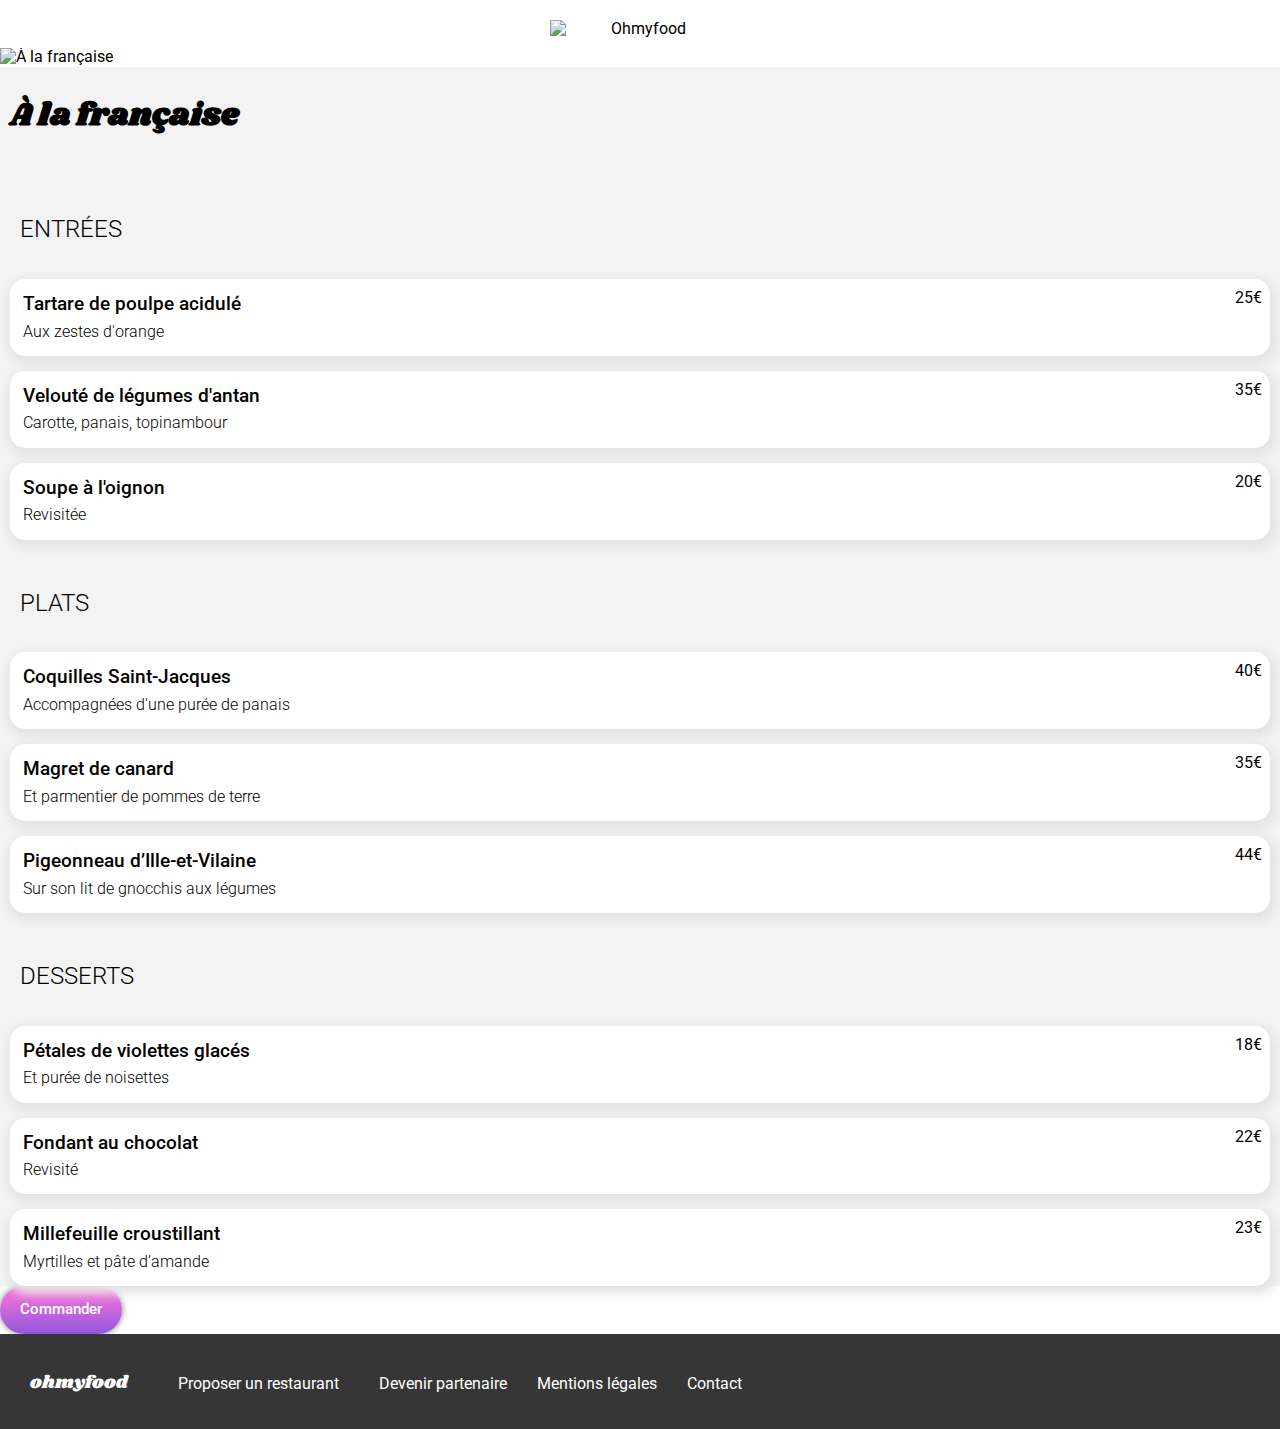
==== a-la-francaise.html @ bb3d20af "modification des coeurs pour les cards restaurants" ====
<!DOCTYPE html>
<html lang="fr">
<head>
    <meta charset="utf-8">
    <meta name="viewport" content="width=device-width, initial-scale=1.0">
    <link rel="stylesheet" type="text/css" href="styles/style.css">
    <link rel="stylesheet" type="text/css" href="styles/normalize.css">
    <link rel="stylesheet" href="https://cdn.jsdelivr.net/npm/@fortawesome/fontawesome-free@6.1.2/css/fontawesome.min.css" integrity="sha384-X8QTME3FCg1DLb58++lPvsjbQoCT9bp3MsUU3grbIny/3ZwUJkRNO8NPW6zqzuW9" crossorigin="anonymous">
    <script src="https://kit.fontawesome.com/c74c29e20b.js" crossorigin="anonymous"></script>
    <link rel="preconnect" href="https://fonts.googleapis.com">
    <link rel="preconnect" href="https://fonts.gstatic.com" crossorigin>
    <link href="https://fonts.googleapis.com/css2?family=Roboto:wght@100;300;400;500;700;900&display=swap" rel="stylesheet">
    <link rel="preconnect" href="https://fonts.googleapis.com">
    <link rel="preconnect" href="https://fonts.gstatic.com" crossorigin>
    <link href="https://fonts.googleapis.com/css2?family=Shrikhand&display=swap" rel="stylesheet">
    <title>À la française</title>
</head>

<body> 
    <div id="main">
        <!-- HEADER -->
        <header>
            <div class="logo">
                <img src="images/logo/ohmyfood.png" alt="Ohmyfood" href="accueil.html">
            </div>
            <div class="header-menu-img">
                <img src="images/restaurants/toa-heftiba-DQKerTsQwi0-unsplash.jpg" alt="À la française">
            </div>
        </header>

        <!-- MENUS -->
        <section class="containerMenu flex">
            <div class="headerMenu flex">
                <h1 class="headerMenuTitle">À la française</h1>
                <i class="fa-solid fas fa-heart"></i>
            </div>

            <!-- STARTERS -->
            <div class="containerMenus flex">
                <h2 class="menuTitle flex">ENTRÉES</h2>

                <div class="menuCard">
                    <div class="menuDescription flex">
                        <div class="menuDescriptionText flex">
                            <h3>Tartare de poulpe acidulé</h3>
                            <p>Aux zestes d'orange</p>
                        </div>
                        <div class="menuDescriptionPriceIcon">
                            <div class="menuPrice">
                                <span>25€</span>
                            </div>
                            <div class="menuIcon">
                                <i class="fa-solid fas fa-circle-check"></i>
                            </div>
                        </div>    
                    </div>
                </div>

                <div class="menuCard">
                    <div class="menuDescription flex">
                        <div class="menuDescriptionText flex">
                            <h3>Velouté de légumes d'antan</h3>
                            <p>Carotte, panais, topinambour</p>
                        </div>
                        <div class="menuDescriptionPriceIcon">
                            <div class="menuPrice">
                                <span>35€</span>
                            </div>
                            <div class="menuIcon">
                                <i class="fa-solid fas fa-circle-check"></i>
                            </div>
                        </div>
                    </div>
                </div>

                <div class="menuCard">
                    <div class="menuDescription flex">
                        <div class="menuDescriptionText flex">
                            <h3>Soupe à l'oignon</h3>
                            <p>Revisitée</p>
                        </div>
                        <div class="menuDescriptionPriceIcon">
                            <div class="menuPrice">
                                <span>20€</span>
                            </div>
                            <div class="menuIcon">
                                <i class="fa-solid fas fa-circle-check"></i>
                            </div>
                        </div>
                    </div>
                </div>
            </div>

            <!-- MAINCOURSE -->
            <div class="containerMenus flex">
                <h2 class="menuTitle">PLATS</h2>

                <div class="menuCard">
                    <div class="menuDescription flex">
                        <div class="menuDescriptionText flex">
                            <h3>Coquilles Saint-Jacques</h3>
                            <p>Accompagnées d'une purée de panais</p>
                        </div>
                        <div class="menuDescriptionPriceIcon">
                            <div class="menuPrice">
                                <span>40€</span>
                            </div>
                            <div class="menuIcon">
                                <i class="fa-solid fas fa-circle-check"></i>
                            </div>
                        </div>
                    </div>
                </div>

                <div class="menuCard">
                    <div class="menuDescription flex">
                        <div class="menuDescriptionText flex">
                            <h3>Magret de canard</h3>
                            <p>Et parmentier de pommes de terre</p>
                        </div>
                        <div class="menuDescriptionPriceIcon">
                            <div class="menuPrice">
                                <span>35€</span>
                            </div>
                            <div class="menuIcon">
                                <i class="fa-solid fas fa-circle-check"></i>
                            </div>
                        </div>
                    </div>
                </div>

                <div class="menuCard">
                    <div class="menuDescription flex">
                        <div class="menuDescriptionText flex">
                            <h3>Pigeonneau d’Ille-et-Vilaine</h3>
                            <p>Sur son lit de gnocchis aux légumes</p>
                        </div>
                        <div class="menuDescriptionPriceIcon">
                            <div class="menuPrice">
                                <span>44€</span>
                            </div>
                            <div class="menuIcon">
                                <i class="fa-solid fas fa-circle-check"></i>
                            </div>
                        </div>
                    </div>
                </div>
            </div>

            <!-- DESSERTS -->
            <div class="containerMenus flex">
                <h2 class="menuTitle">DESSERTS</h2>

                <div class="menuCard">
                    <div class="menuDescription flex">
                        <div class="menuDescriptionText flex">
                            <h3>Pétales de violettes glacés</h3>
                            <p>Et purée de noisettes</p>
                        </div>
                        <div class="menuDescriptionPriceIcon">
                            <div class="menuPrice">
                                <span>18€</span>
                            </div>
                            <div class="menuIcon">
                                <i class="fa-solid fas fa-circle-check"></i>
                            </div>
                        </div>
                    </div>
                </div>

                <div class="menuCard">
                    <div class="menuDescription flex">
                        <div class="menuDescriptionText flex">
                            <h3>Fondant au chocolat</h3>
                            <p>Revisité</p>
                        </div>
                        <div class="menuDescriptionPriceIcon">
                            <div class="menuPrice">
                                <span>22€</span>
                            </div>
                            <div class="menuIcon">
                                <i class="fa-solid fas fa-circle-check"></i>
                            </div>
                        </div>
                    </div>
                </div>

                <div class="menuCard">
                    <div class="menuDescription flex">
                        <div class="menuDescriptionText flex">
                            <h3>Millefeuille croustillant</h3>
                            <p>Myrtilles et pâte d’amande</p>
                        </div>
                        <div class="menuDescriptionPriceIcon">
                            <div class="menuPrice">
                                <span>23€</span>
                            </div>
                            <div class="menuIcon">
                                <i class="fa-solid fas fa-circle-check"></i>
                            </div>
                        </div>
                    </div>
                </div>
            </div>
        </section>

        <button class="btn btn--menu flex" type="button">Commander</button>


        <!-- FOOTER -->
        <footer class="footer flex">
            <span class="logo-footer flex">ohmyfood</span>

                <div class="footerList flex">
                    <ul>
                        <li>
                            <i class="fa-solid fas fa-footer fa-utensils"></i>
                            <p>Proposer un restaurant</p>
                        </li>
                        <li>
                            <i class="fa-solid fas fa-footer fa-handshake-angle"></i>
                            <p>Devenir partenaire</p>
                        </li>
                        <li> 
                            <p>Mentions légales</p>
                        </li>
                        <li>
                            <p>Contact</p>
                        </li>
                    </ul>
                </div>
        </footer>
    </div>
</body>
</html>
---- styles/style.css ----
@charset "UTF-8";
/* BOUTONS DÉGRADÉ ROSE/VIOLET */
.btn {
  border: none;
  background: linear-gradient(#FF79DA, #9356DC);
  border-radius: 30px;
  padding: 15px 20px 15px;
  justify-content: center;
  align-items: center;
  box-shadow: 0 0 6px #7f7f7f;
  font-size: 15px;
  color: white;
  font-weight: 500;
  cursor: pointer;
  transition: 0.3s;
}
.btn:hover {
  box-shadow: 3px 2px 6px #7f7f7f;
}

/* LOGO */
.logo {
  display: flex;
  text-align: center;
  justify-content: center;
  margin: 20px 0 10px;
}
.logo img {
  width: 180px;
}

/* LOCATION */
.location {
  height: 40px;
  background-color: #E3E3E3;
  box-shadow: inset 0px 20px 7px -20px #B8B8B8;
}
.location .locationBar {
  justify-content: center;
  padding: 12px;
}
.location .locationBar .containerLocation {
  margin-right: 15px;
  align-items: center;
}

.searchText {
  background: transparent;
  border: none;
  color: black;
}

/* RÉSERVATION */
.reservation {
  background-color: #F3F3F3;
  display: flex;
  flex-wrap: wrap;
  flex-direction: column;
  align-items: center;
  text-align: center;
  padding: 20px 30px 40px;
}
.reservation p {
  font-weight: 200;
  margin: 0 5px 30px;
}

/* LOGO */
.footer {
  flex-direction: column;
  background-color: #363636;
  padding-bottom: 15px;
  padding-top: 20px;
}

.logo-footer {
  font-family: "Shrikhand", cursive;
  font-size: large;
  color: white;
  margin: 20px 10px 0;
  padding-left: 30px;
  align-items: center;
}

/* FOOTER */
.footerList {
  flex-direction: column;
}
.footerList li {
  display: flex;
  flex-direction: row;
  align-items: center;
  padding: 0px;
}
.footerList li p {
  color: white;
  margin: 5px 0 5px;
}

.fa-footer {
  color: white;
  padding: 0px 10px 0 0;
}

@media (min-width: 768px) {
  /* FOOTER TABLET*/
  .footer {
    flex-wrap: wrap;
    flex-direction: row;
    justify-items: center;
  }
  .footer .logo-footer {
    margin: 0;
  }
  .footer .footerList ul {
    display: flex;
    flex-direction: row;
    justify-content: space-around;
  }
  .footer .footerList ul li {
    margin-right: 30px;
  }
}
/*  PRESENTATION */
.presentationList {
  display: flex;
  flex-direction: column;
  justify-content: space-between;
}

.presentationItem {
  flex-direction: row;
  background: #f6f6f6;
  box-shadow: 2px 6px 8px 4px #e7e7e7;
  border-radius: 25px;
  border: 0px;
  align-items: center;
  width: 90%;
  height: 70px;
  justify-content: flex-start;
  margin: 10px 0 10px;
  padding-right: 8px;
}
.presentationItem:hover {
  background-color: rgba(174, 143, 212, 0.3725490196);
  cursor: pointer;
}
.presentationItem:hover i {
  color: #9356DC;
}

.numberIcon {
  margin-left: -10px;
  background-color: #9356DC;
  border: none;
  border-radius: 50%;
  padding: 4px 8px 4px;
  justify-content: center;
  color: white;
}

li i {
  padding: 0 25px 0;
  color: #b3b3b3;
}

@media (min-width: 768px) {
  /* HEADER TABLET */
  .presentationList {
    display: flex;
    flex-direction: row;
  }
  .presentationList .presentationItem {
    margin: 0 20px 0 0;
  }
}
/* CONFIGURATION */
html {
  width: 100%;
  height: 100%;
}

.flex {
  display: flex;
}

h1 {
  margin: 20px 40px 10px;
}

h2 {
  margin: 40px 0 20px 20px;
}

/* HOMECARDS */
.restaurants {
  flex-direction: column;
  background-color: #f3f3f3;
  margin-top: 40px;
  padding-bottom: 50px;
}

.containerRestaurants {
  flex-direction: column;
  gap: 30px;
  margin: 0 20px 0;
}

.cardRestaurant {
  position: relative;
  flex-direction: column;
  justify-content: space-between;
  background-color: white;
  border-radius: 25px;
  box-shadow: 4px 6px 8px 4px #e4e4e4;
  overflow: hidden;
}
.cardRestaurant img {
  -o-object-fit: cover;
     object-fit: cover;
  width: 100%;
  height: 150px;
}
.cardRestaurant .cardBadge {
  position: absolute;
  background-color: #99E2D0;
  color: #1b6150;
  padding: 8px;
  border-radius: 3px;
  top: 10px;
  right: 20px;
}

.cardRestaurant:hover {
  box-shadow: 2px 6px 8px 4px #d3d3d3;
  cursor: pointer;
}

.cardRestaurantDescriptionText {
  display: flex;
  flex-direction: column;
  justify-content: space-around;
}
.cardRestaurantDescriptionText h3 {
  margin: 0;
}

.cardRestaurantDescriptionText p {
  margin: 5px 0 0;
  font-weight: 300;
}

.cardRestaurantDescription {
  flex-direction: row;
  justify-content: space-between;
  margin: 15px 15px 15px;
  position: relative;
}

.cardRestaurantIcon .restaurantLike {
  position: absolute;
  font-size: x-large;
  top: 20%;
  right: 2%;
}
.cardRestaurantIcon .fas {
  color: linear-gradient(#FF79DA, #9356DC);
}

@media (min-width: 768px) {
  .containerRestaurants {
    flex-direction: row;
    flex-wrap: wrap;
  }
  .cardRestaurant {
    width: 47%;
  }
}
/* TYPOGRAPHY */
* {
  text-decoration: none;
  color: inherit;
  list-style-type: none;
  box-sizing: border-box;
}

body {
  font-family: "Roboto", sans-serif;
  margin: 0px;
}

/* MENU */
.containerMenu {
  width: 100%;
  background-color: #f3f3f3;
  flex-direction: column;
}

/* HEADER MENU */
.header-menu-img img {
  width: 100%;
}

.headerMenu {
  flex-direction: row;
  justify-content: space-between;
  align-items: center;
  margin: 10px;
}
.headerMenu h1 {
  font-family: "Shrikhand", cursive;
}

/* CONTAINER MENUS */
.containerMenus {
  flex-direction: column;
  gap: 15px;
}
.containerMenus .menuTitle {
  font-weight: 300;
  margin-top: 50px;
}

.menuCard {
  background-color: white;
  border-radius: 15px;
  padding: 10px 8px 10px;
  box-shadow: 2px 4px 10px 4px #e4e4e4;
  margin: 0 10px 0;
}
.menuCard .menuDescription {
  flex-direction: row;
  justify-content: space-between;
}
.menuCard .menuDescriptionText {
  flex-direction: column;
}
.menuCard .menuDescriptionText h3 {
  margin: 5px;
  font-weight: 500;
}
.menuCard .menuDescriptionText p {
  margin: 2px 5px 5px;
  font-weight: 300;
}/*# sourceMappingURL=style.css.map */
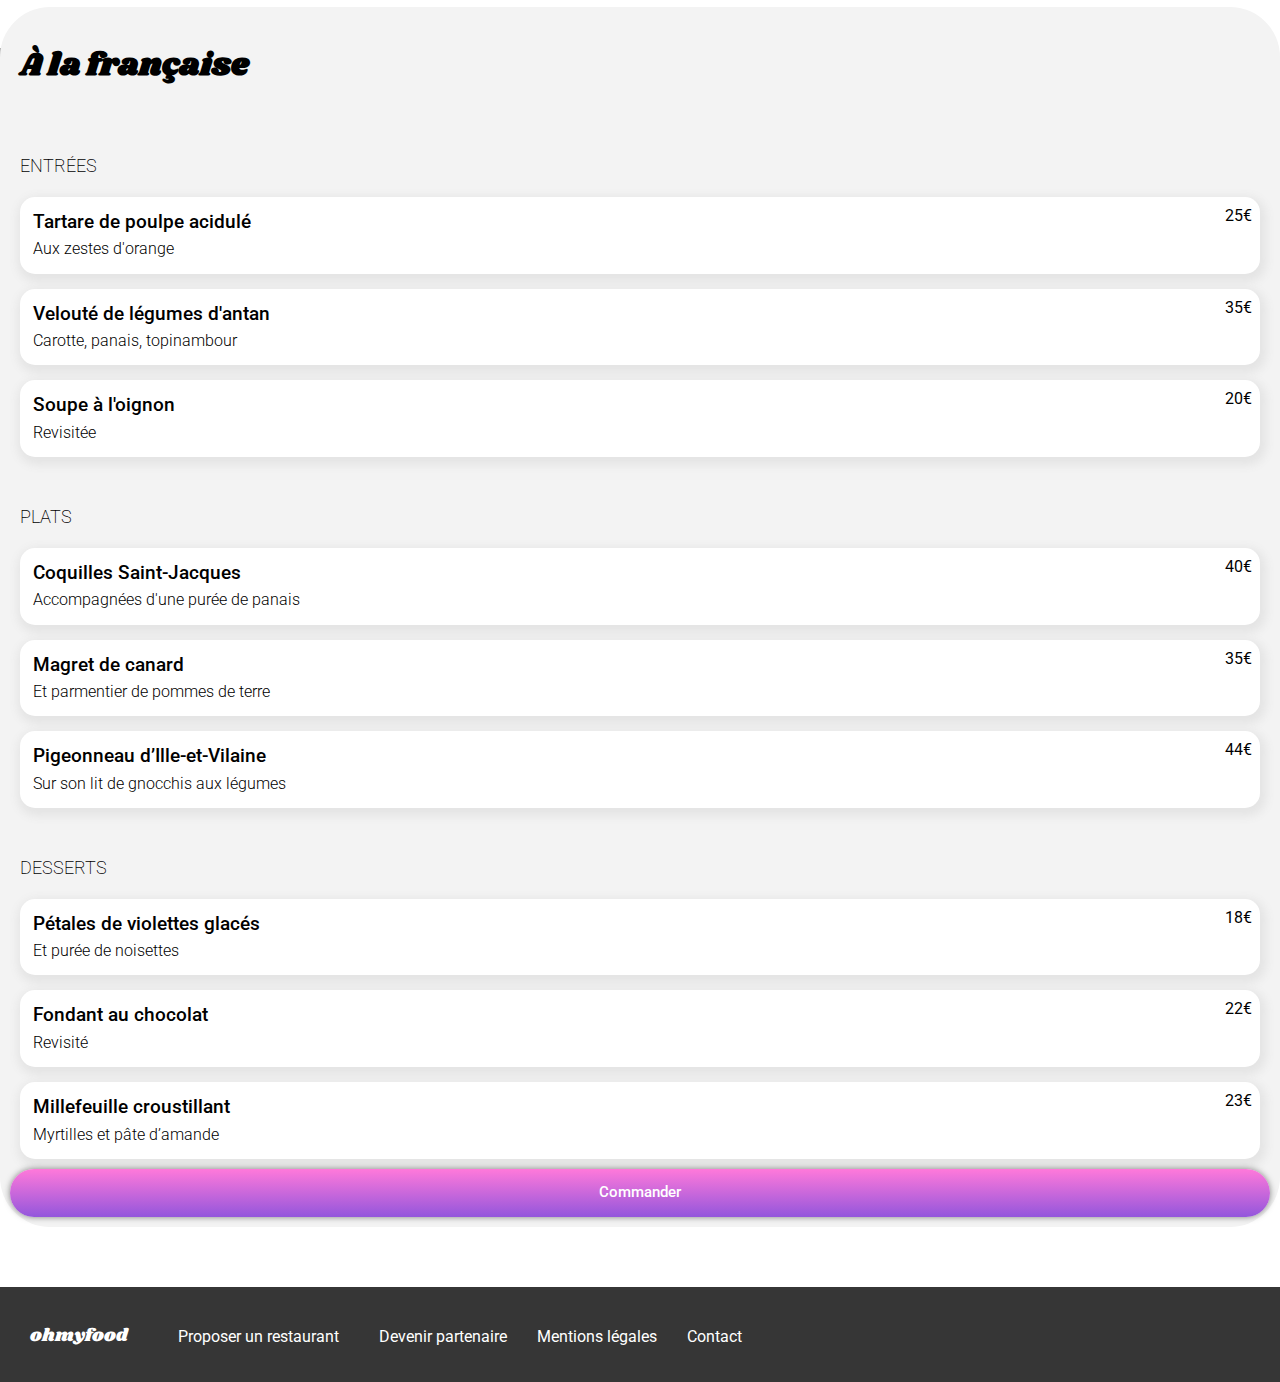
==== commit 94cc1005: "Modification containerMenus et containerMenu" ====
--- a/a-la-francaise.html
+++ b/a-la-francaise.html
@@ -32,7 +32,7 @@
         <section class="containerMenu flex">
             <div class="headerMenu flex">
                 <h1 class="headerMenuTitle">À la française</h1>
-                <i class="fa-solid fas fa-heart"></i>
+                <i class="fas restaurantLike fa-heart"></i>
             </div>
 
             <!-- STARTERS -->
@@ -202,9 +202,11 @@
                     </div>
                 </div>
             </div>
+
+            <button class="btn btn--menu flex" type="button">Commander</button>
+
         </section>
 
-        <button class="btn btn--menu flex" type="button">Commander</button>
 
 
         <!-- FOOTER -->
--- a/styles/style.css
+++ b/styles/style.css
@@ -264,7 +264,15 @@
   right: 2%;
 }
 .cardRestaurantIcon .fas {
-  color: linear-gradient(#FF79DA, #9356DC);
+  font-weight: 100;
+}
+.cardRestaurantIcon .fas:hover {
+  background-clip: text;
+  -webkit-background-clip: text;
+  color: transparent;
+  background-image: linear-gradient(#FF79DA, #9356DC);
+  transition: 0.7s;
+  font-weight: 900;
 }
 
 @media (min-width: 768px) {
@@ -294,6 +302,10 @@
   width: 100%;
   background-color: #f3f3f3;
   flex-direction: column;
+  padding: 10px;
+  position: relative;
+  bottom: 60px;
+  border-radius: 50px;
 }
 
 /* HEADER MENU */
@@ -315,10 +327,12 @@
 .containerMenus {
   flex-direction: column;
   gap: 15px;
+  margin: 10px;
 }
 .containerMenus .menuTitle {
-  font-weight: 300;
-  margin-top: 50px;
+  font-weight: 200;
+  margin: 30px 0 5px 0;
+  font-size: 1.1em;
 }
 
 .menuCard {
@@ -326,7 +340,7 @@
   border-radius: 15px;
   padding: 10px 8px 10px;
   box-shadow: 2px 4px 10px 4px #e4e4e4;
-  margin: 0 10px 0;
+  margin: 0;
 }
 .menuCard .menuDescription {
   flex-direction: row;
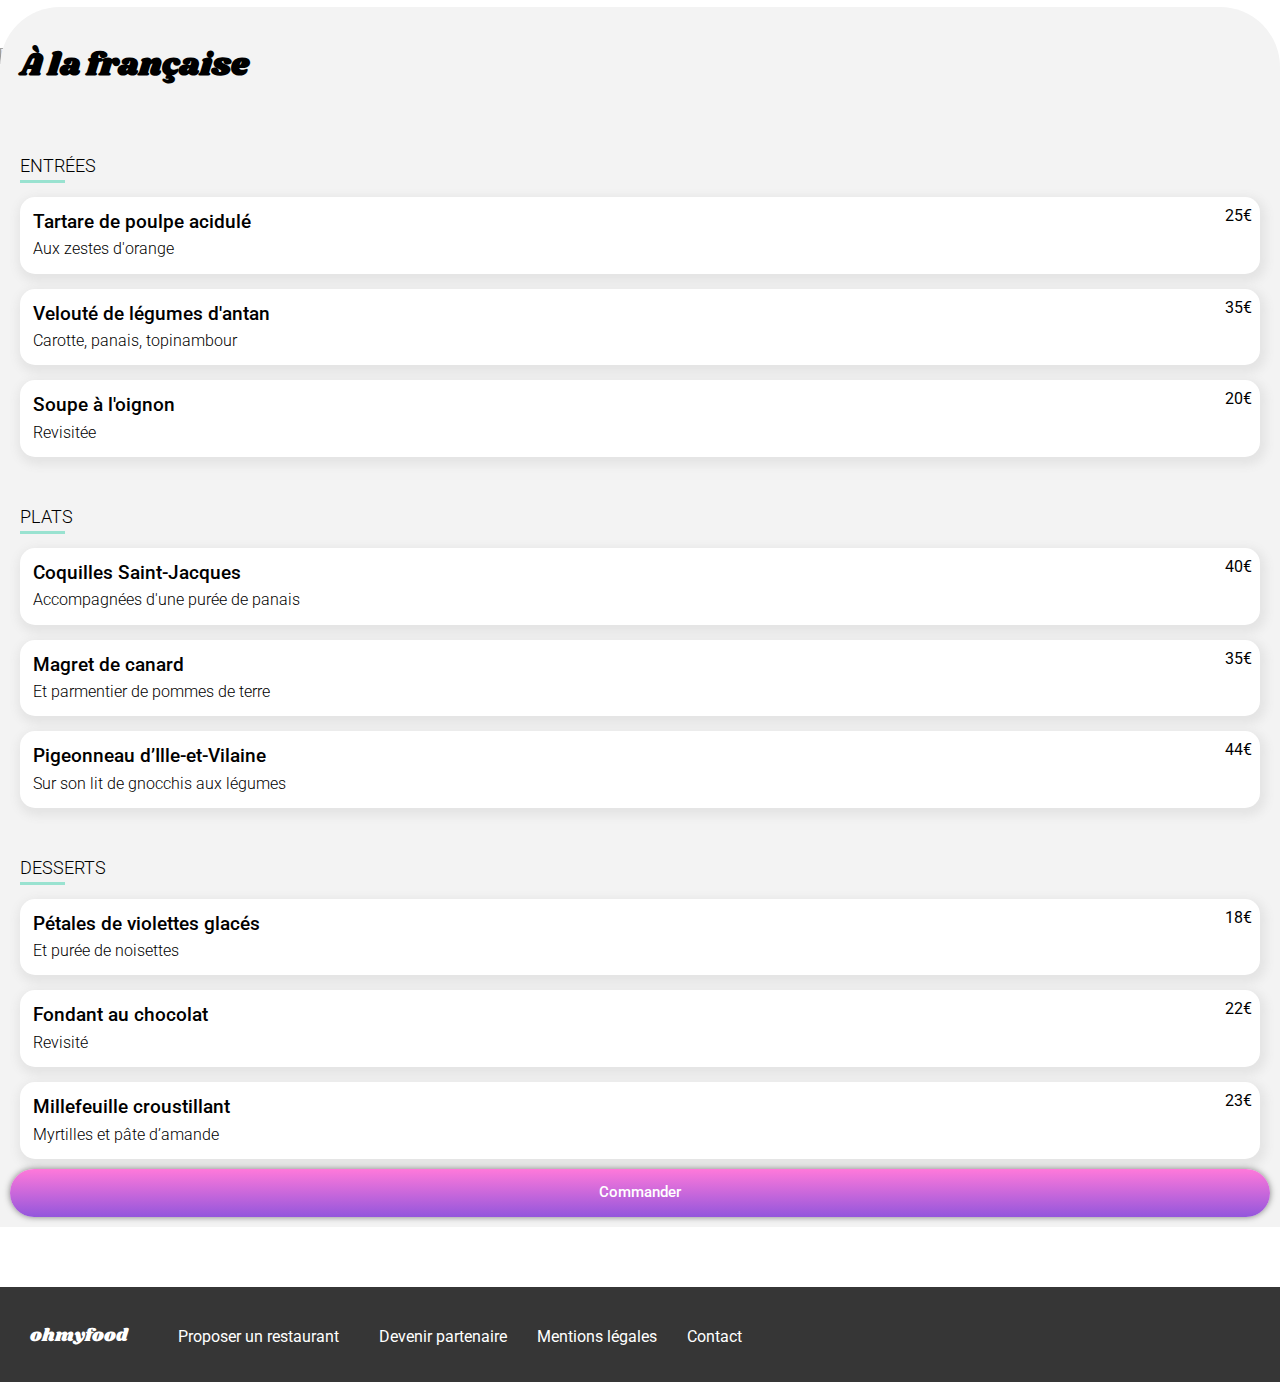
==== commit c1750b8d: "Ajout keyframes et class delay pour les menuCard" ====
--- a/a-la-francaise.html
+++ b/a-la-francaise.html
@@ -32,14 +32,15 @@
         <section class="containerMenu flex">
             <div class="headerMenu flex">
                 <h1 class="headerMenuTitle">À la française</h1>
-                <i class="fas restaurantLike fa-heart"></i>
+                <i class="far restaurantLike fa-heart"></i>
+                <i class="fas heart-color restaurantLike fa-heart"></i>
             </div>
 
             <!-- STARTERS -->
             <div class="containerMenus flex">
                 <h2 class="menuTitle flex">ENTRÉES</h2>
 
-                <div class="menuCard">
+                <div class="menuCard delay-1">
                     <div class="menuDescription flex">
                         <div class="menuDescriptionText flex">
                             <h3>Tartare de poulpe acidulé</h3>
@@ -56,7 +57,7 @@
                     </div>
                 </div>
 
-                <div class="menuCard">
+                <div class="menuCard delay-2">
                     <div class="menuDescription flex">
                         <div class="menuDescriptionText flex">
                             <h3>Velouté de légumes d'antan</h3>
@@ -73,7 +74,7 @@
                     </div>
                 </div>
 
-                <div class="menuCard">
+                <div class="menuCard delay-3">
                     <div class="menuDescription flex">
                         <div class="menuDescriptionText flex">
                             <h3>Soupe à l'oignon</h3>
@@ -95,7 +96,7 @@
             <div class="containerMenus flex">
                 <h2 class="menuTitle">PLATS</h2>
 
-                <div class="menuCard">
+                <div class="menuCard delay-1">
                     <div class="menuDescription flex">
                         <div class="menuDescriptionText flex">
                             <h3>Coquilles Saint-Jacques</h3>
@@ -112,7 +113,7 @@
                     </div>
                 </div>
 
-                <div class="menuCard">
+                <div class="menuCard delay-2">
                     <div class="menuDescription flex">
                         <div class="menuDescriptionText flex">
                             <h3>Magret de canard</h3>
@@ -129,7 +130,7 @@
                     </div>
                 </div>
 
-                <div class="menuCard">
+                <div class="menuCard delay-3">
                     <div class="menuDescription flex">
                         <div class="menuDescriptionText flex">
                             <h3>Pigeonneau d’Ille-et-Vilaine</h3>
@@ -151,7 +152,7 @@
             <div class="containerMenus flex">
                 <h2 class="menuTitle">DESSERTS</h2>
 
-                <div class="menuCard">
+                <div class="menuCard delay-1">
                     <div class="menuDescription flex">
                         <div class="menuDescriptionText flex">
                             <h3>Pétales de violettes glacés</h3>
@@ -168,7 +169,7 @@
                     </div>
                 </div>
 
-                <div class="menuCard">
+                <div class="menuCard delay-2">
                     <div class="menuDescription flex">
                         <div class="menuDescriptionText flex">
                             <h3>Fondant au chocolat</h3>
@@ -185,7 +186,7 @@
                     </div>
                 </div>
 
-                <div class="menuCard">
+                <div class="menuCard delay-3">
                     <div class="menuDescription flex">
                         <div class="menuDescriptionText flex">
                             <h3>Millefeuille croustillant</h3>
--- a/styles/style.css
+++ b/styles/style.css
@@ -18,6 +18,25 @@
   box-shadow: 3px 2px 6px #7f7f7f;
 }
 
+/* COEURS AVEC TRANSITIONS DÉGRADÉ */
+.restaurantLike {
+  position: absolute;
+  font-size: x-large;
+}
+
+.heart-color {
+  background-clip: text;
+  -webkit-background-clip: text;
+  color: transparent;
+  background-image: linear-gradient(#FF79DA, #9356DC);
+  transition: 0.4s;
+  font-weight: 900;
+  opacity: 0%;
+}
+.heart-color:hover {
+  opacity: 100%;
+}
+
 /* LOGO */
 .logo {
   display: flex;
@@ -258,21 +277,8 @@
 }
 
 .cardRestaurantIcon .restaurantLike {
-  position: absolute;
-  font-size: x-large;
   top: 20%;
   right: 2%;
-}
-.cardRestaurantIcon .fas {
-  font-weight: 100;
-}
-.cardRestaurantIcon .fas:hover {
-  background-clip: text;
-  -webkit-background-clip: text;
-  color: transparent;
-  background-image: linear-gradient(#FF79DA, #9356DC);
-  transition: 0.7s;
-  font-weight: 900;
 }
 
 @media (min-width: 768px) {
@@ -305,7 +311,7 @@
   padding: 10px;
   position: relative;
   bottom: 60px;
-  border-radius: 50px;
+  border-radius: 60px 60px 0 0;
 }
 
 /* HEADER MENU */
@@ -322,6 +328,9 @@
 .headerMenu h1 {
   font-family: "Shrikhand", cursive;
 }
+.headerMenu .restaurantLike {
+  right: 10%;
+}
 
 /* CONTAINER MENUS */
 .containerMenus {
@@ -330,9 +339,19 @@
   margin: 10px;
 }
 .containerMenus .menuTitle {
-  font-weight: 200;
+  font-weight: 300;
   margin: 30px 0 5px 0;
   font-size: 1.1em;
+  position: relative;
+}
+.containerMenus .menuTitle:after {
+  content: "";
+  width: 45px;
+  height: 3px;
+  background-color: #99E2D0;
+  position: absolute;
+  left: 0;
+  bottom: -30%;
 }
 
 .menuCard {
@@ -341,6 +360,8 @@
   padding: 10px 8px 10px;
   box-shadow: 2px 4px 10px 4px #e4e4e4;
   margin: 0;
+  -webkit-animation: 1s ease-out both itemAppear;
+          animation: 1s ease-out both itemAppear;
 }
 .menuCard .menuDescription {
   flex-direction: row;
@@ -356,4 +377,40 @@
 .menuCard .menuDescriptionText p {
   margin: 2px 5px 5px;
   font-weight: 300;
+}
+
+@-webkit-keyframes itemAppear {
+  0% {
+    transform: translateY(50%);
+    opacity: 0;
+  }
+  100% {
+    transform: translateY(0%);
+    opacity: 1;
+  }
+}
+
+@keyframes itemAppear {
+  0% {
+    transform: translateY(50%);
+    opacity: 0;
+  }
+  100% {
+    transform: translateY(0%);
+    opacity: 1;
+  }
+}
+.delay-1 {
+  -webkit-animation-delay: 0.1s;
+          animation-delay: 0.1s;
+}
+
+.delay-2 {
+  -webkit-animation-delay: 0.2s;
+          animation-delay: 0.2s;
+}
+
+.delay-3 {
+  -webkit-animation-delay: 0.3s;
+          animation-delay: 0.3s;
 }/*# sourceMappingURL=style.css.map */